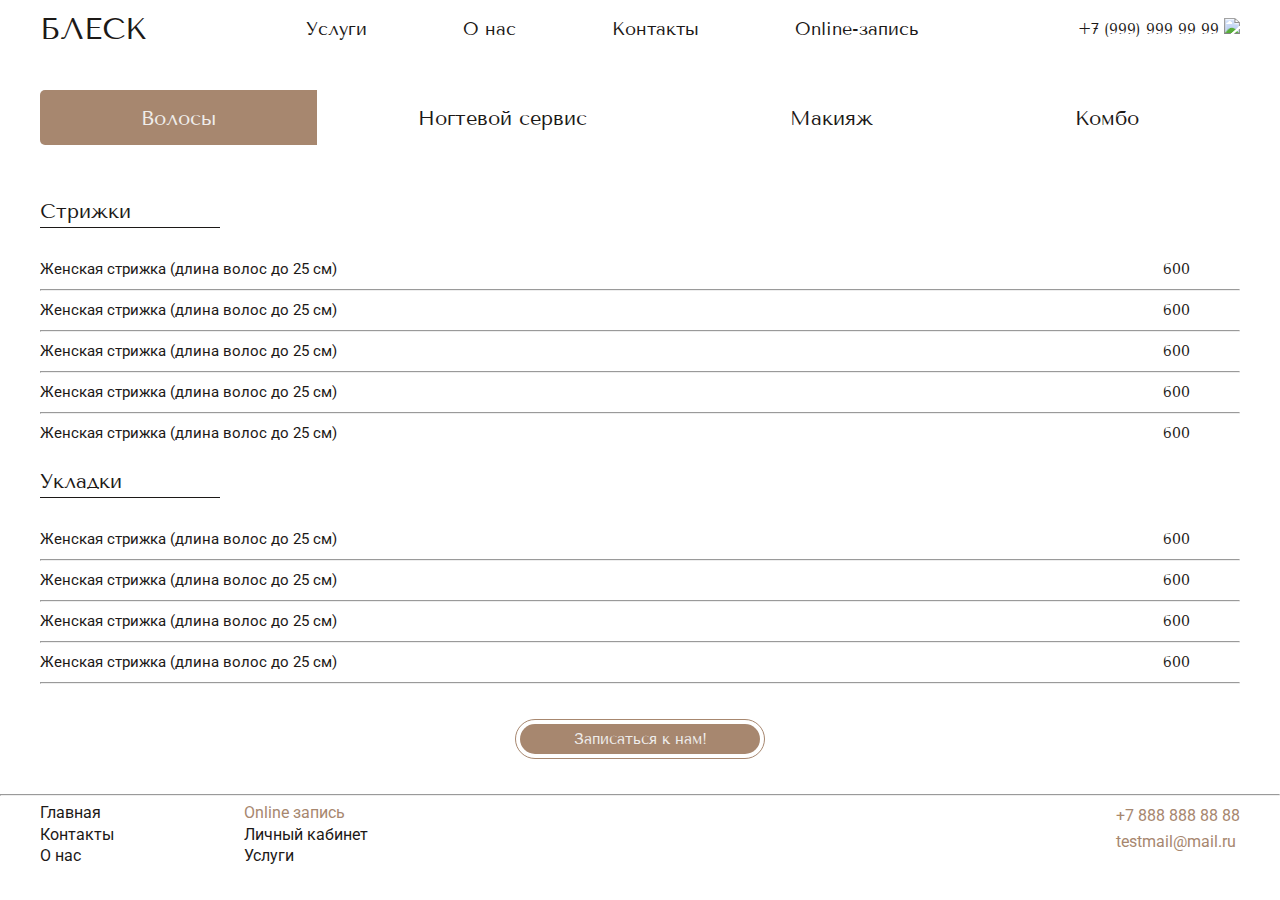
==== blesk.ru/services.html @ ce7372b4 "Add files via upload" ====
<!DOCTYPE html>
<html lang="en">
<head>
    <meta charset="UTF-8">
    <meta name="viewport" content="width=device-width, initial-scale=1.0">
    <link rel="stylesheet" href="assets/style.css">
    <link rel="stylesheet" href="assets/header.css">
    <link rel="stylesheet" href="assets/footer.css">
    <link rel="stylesheet" href="assets/services.css">
    <link rel="preconnect" href="https://fonts.googleapis.com">
<link rel="preconnect" href="https://fonts.gstatic.com" crossorigin>
<link href="https://fonts.googleapis.com/css2?family=Roboto:wght@300;400&family=Tenor+Sans&display=swap" rel="stylesheet">
    <title>Блеск - Услуги</title>
</head>


<body>
    <!-- Шапка -->
    <header class="header">
        <div class="container">
            <div class="header__inner">
                <a href="index.html" class="header__logo">Блеск</a>
                <nav class="nav">
                    <a class="nav__link" href="#">Услуги</a>
                    <a class="nav__link" href="about.html">О нас</a>
                    <a class="nav__link" href="#">Контакты</a>
                    <a class="nav__link" href="#">Online-запись</a>
                </nav>
                <div class="contacts">
                    <a href="tel:89999999999">+7 (999) 999 99 99</a>
                    <a href="#" class="contacts__logo" alt="Личный кабинет"><img src="/assets/img/lk2.png" width="30px"></a>
                </div>
            </div>
        </div>
    </header>


    <!-- Основной блок -->
    <div class="container">
        <div class="services__header">
            <div id="services-hair" class="services__header-block">
                Волосы
            </div>
            <div id="services-nail" class="services__header-block">
                Ногтевой сервис
            </div>
            <div id="services-make-up" class="services__header-block">
                Макияж
            </div>
            <div id="services-kombo" class="services__header-block">
                Комбо
            </div>
        </div>

        <p class="services__title">Стрижки</p>
        <div>
            <div class="services__object">
                <div class="services__object-name">Женская стрижка (длина волос до 25 см)</div>
                <div class="services__object-price">600</div>
            </div>
            <hr>
        </div>
        
        <div>
            <div class="services__object">
                <div class="services__object-name">Женская стрижка (длина волос до 25 см)</div>
                <div class="services__object-price">600</div>
            </div>
            <hr>
        </div>

        <div>
            <div class="services__object">
                <div class="services__object-name">Женская стрижка (длина волос до 25 см)</div>
                <div class="services__object-price">600</div>
            </div>
            <hr>
        </div>

        <div>
            <div class="services__object">
                <div class="services__object-name">Женская стрижка (длина волос до 25 см)</div>
                <div class="services__object-price">600</div>
            </div>
            <hr>
        </div>
        
        <div class="services__object">
            <div class="services__object-name">Женская стрижка (длина волос до 25 см)</div>
            <div class="services__object-price">600</div>
        </div>


        <p class="services__title">Укладки</p>
        <div>
            <div class="services__object">
                <div class="services__object-name">Женская стрижка (длина волос до 25 см)</div>
                <div class="services__object-price">600</div>
            </div>
            <hr>
        </div>
        
        <div>
            <div class="services__object">
                <div class="services__object-name">Женская стрижка (длина волос до 25 см)</div>
                <div class="services__object-price">600</div>
            </div>
            <hr>
        </div>

        <div>
            <div class="services__object">
                <div class="services__object-name">Женская стрижка (длина волос до 25 см)</div>
                <div class="services__object-price">600</div>
            </div>
            <hr>
        </div>

        <div>
            <div class="services__object">
                <div class="services__object-name">Женская стрижка (длина волос до 25 см)</div>
                <div class="services__object-price">600</div>
            </div>
            <hr>
        </div>


        <div class="registration">
            <div class="registration__button">Записаться к нам!</div>
        </div>

    </div>


    <!-- Подвал -->
    <hr width="100%">
    <div class="container">
        <footer class="footer">
            <div class="footer__links">
                <div class="footer__links-column">
                    <p>Главная</p>
                    <p>Контакты</p>
                    <p>О нас</p>
                </div>
                <div class="footer__links-column">
                    <p class="footer__brown">Online запись</p>
                    <p>Личный кабинет</p>
                    <p>Услуги</p>
                </div>
            </div>
            
            <div class="footer__contacts">
                <a href="tel:88888888888">+7 888 888 88 88</a><br>
                <a href="emaito:testmail@mail.ru">testmail@mail.ru</a>
            </div>
        </footer>
    </div>
</body>
</html>
---- blesk.ru/assets/style.css ----
body {
    margin: 0;
    font-family: 'Tenor Sans', 
    sans-serif;

    font-size: 15px;
    line-height: 1.6;
    color: #1C1917;
}

*,
*:after,
*:before {
    box-sizing: border-box;
}

h1, h2, h3, h4, h5, h6 {
    margin: 0;
}

a {
    color: #1C1917;
    text-decoration: none;
}

.container {
    width: 100%;
    max-width: 1200px;
    margin: 0 auto;
}

p {
    font-size: 30px;
}

.text {
    font-size: 20px;
    font-family: 'Roboto', sans-serif;
}

.registration {
    margin: 40px 0;
    display: flex;
    justify-content: center;
    align-items: center;
}

.registration__button {
    width: 240px;
    height: 30px;

    display: flex;
    justify-content: center;
    align-items: center;

    background: #A7876F;
    color: #EFEDEB;

    border-radius: 20px;
    outline: #A7876F 1px solid;
    outline-offset: 4px;


}


.intro {
    width: 100%;
    height: 100vh;

    background: url("../assets/img/main.jpg")
    center no-repeat;
    background-size: cover;
}

.intro__title {
    display: flex;
    justify-content: space-between;
    align-items: center;
    

    padding: 20px 0;
    text-decoration: none;
}



/*///INTRO2///*/

.intro2__content{
    margin: 40px 0px;
    display: flex;
    justify-content: space-between;
    align-items: center;
}

.intro2__content-object {
    flex: 1 1 0;
    margin: 20px;
    position: relative;
    display: flex;
}

.intro2__ico {
    flex: 10%;
    position: absolute;
    top: 0;
    left: 0;
}

.intro2__text {
    flex: auto;
    width: 350px;
}



/*///INTRO3///*/
.intro3__services {
    width: 100%;
    display: flex;
    justify-content: space-between;
}

.intro3__item {
    background-color: #A7876F;
    position: relative;
}

.intro3__item:hover .into3__text {
    opacity: 1;
}

.intro3__item:hover .intro3__item-img {
    transform: translate3d(-10px, -10px, 0);
}

.intro3__item:hover .intro3__item-img img{
    opacity: .5;
}

.intro3__item-img {
    background: linear-gradient(0deg,
    #D6BEAB, #1C1917);

    transition: transform .2s linear;
}

.intro3__item-img img {
    display: block;
    transition: opacity .1s linear;
}

.into3__text {
    width: 100%;

    color: #EFEDEB;
    text-align: center;
    font-size: 24px;

    opacity: 0;

    position: absolute;
    top: 50%;
    left: 0;
    transform: translate3d(-10px, -50%, 0);

    transition: opacity .2s linear;
}



/*///INTRO4///*/
.intro4__adresses {
    display: flex;
    margin-bottom: 100px;
}

.intro4__pictures {
    width: 55%;
    display: grid;
    gap: 20px;
    grid-template-areas: 
    "A A A  A A A  A A A  A A A  A A A  A A A  A A A"
    "B C C  C C C  C C C  C C C  C C C  C C C  C C C";
}

.intro4__img1 {
    grid-area: A;
}

.intro4__img2 {
    grid-area: B;
}

.intro4__img3 {
    grid-area: C;
}

.intro4__description {
    margin-left: 20px;
}
---- blesk.ru/assets/header.css ----
.header-main {
    padding-top: 5px;
    position: absolute;
    top: 0;
    left: 0;
    right: 0;
    z-index: 1000;

    color: #EFEDEB;
}

.header-main__inner {
    display: flex;
    justify-content: space-between;
    align-items: center;
}


.header-main__logo {
    font-size: 30px;
    text-transform: uppercase;
}


.header-main__nav {
    font-size: 18px;
}


.header-main__nav__link {
    display: inline-block;
    vertical-align: top;
    color: #EFEDEB;
    text-decoration: none;

    margin: 0 45px;
    position: relative;
}


.header-main__nav__link:after {
    content: "";
    display: block;
    width: 100%;
    height: 1px;
    opacity: 0;

    background-color: #EFEDEB;
    position: absolute;
    top: 100%;
    left: 0%;
    z-index: 1;

    transition: opacity .1s linear;
}


.header-main__nav__link:hover::after{
    display: block;
    opacity: 1;
}

.header-main__contacts {
    align-items: center;
}

.header-main__contacts a {
    text-decoration: none;
    color: #EFEDEB;
}




/* HEADER */
.header {
    margin-bottom: 20px;
    padding-top: 5px;
    top: 0;
    left: 0;
    right: 0;

    height: 50px;
    background: #fff;


    color: #1C1917;
}

.header__inner {
    display: flex;
    justify-content: space-between;
    align-items: center;
}

.header__logo {
    font-size: 30px;
    text-transform: uppercase;
}

.nav {
    font-size: 18px;
}

.nav__link {
    display: inline-block;
    vertical-align: top;
    color: #1C1917;
    text-decoration: none;

    margin: 0 45px;
    position: relative;
}


.nav__link:after {
    content: "";
    display: block;
    width: 100%;
    height: 1px;
    opacity: 0;

    background-color: #1C1917;
    position: absolute;
    top: 100%;
    left: 0%;
    z-index: 1;

    transition: opacity .1s linear;
}


.nav__link:hover::after{
    display: block;
    opacity: 1;
}

.header__contacts {
    align-items: center;
}

.header__contacts a {
    text-decoration: none;
    color: #1C1917;
}
---- blesk.ru/assets/footer.css ----
.footer {
    display: flex;
    justify-content: space-between;

    margin-bottom: 30px;
}

.footer__links {
    flex: 30%;
    display: flex;
}

.footer__links-column {
    margin-right: 130px;
}

.footer__links-column p {
    font-family: 'Roboto', sans-serif;
    font-size: 16px;
    margin-top: -3px;
    margin-bottom: -4px;
}

.footer__brown {
    color: #A7876F;
}

.footer__contacts a{
    font-family: 'Roboto', sans-serif;
    color: #A7876F;
    margin-bottom: 10px;
    font-size: 16px;
}
---- blesk.ru/assets/services.css ----
.services__header {
    display: flex;
}

.services__header-block {
    display: flex;
    justify-content: center;
    align-items: center;
    flex: auto;

    margin-top: 20px;
    margin-bottom: 30px;
    height: 55px;

    font-size: 20px;
}

#services-hair{
    background-color: #A7876F;
    color: #EFEDEB;
    border-radius: 5px 0 0 5px;
}

#services-nail {
    background-color: #a7876f00;
}

#services-make-up {
    background-color: #a7876f00;
}

#services-kombo {
    background-color: #a7876f00;
    border-radius: 0 5px 5px 0;
}

.services__title {
    font-size: 20px;

    margin-bottom: 30px;

    position: relative;
}


.services__title:after {
    content: "";
    display: block;
    width: 180px;
    height: 1px;

    background-color: #1C1917;
    position: absolute;
    top: 100%;
    left: 0%;
}

.services__object {
    display: flex;
    justify-content: space-between;
    align-items: center;
}

.services__object-name {
    font-family: 'Roboto', sans-serif;
    flex: auto;
}

.services__object-price {
    margin-right: 50px;
}
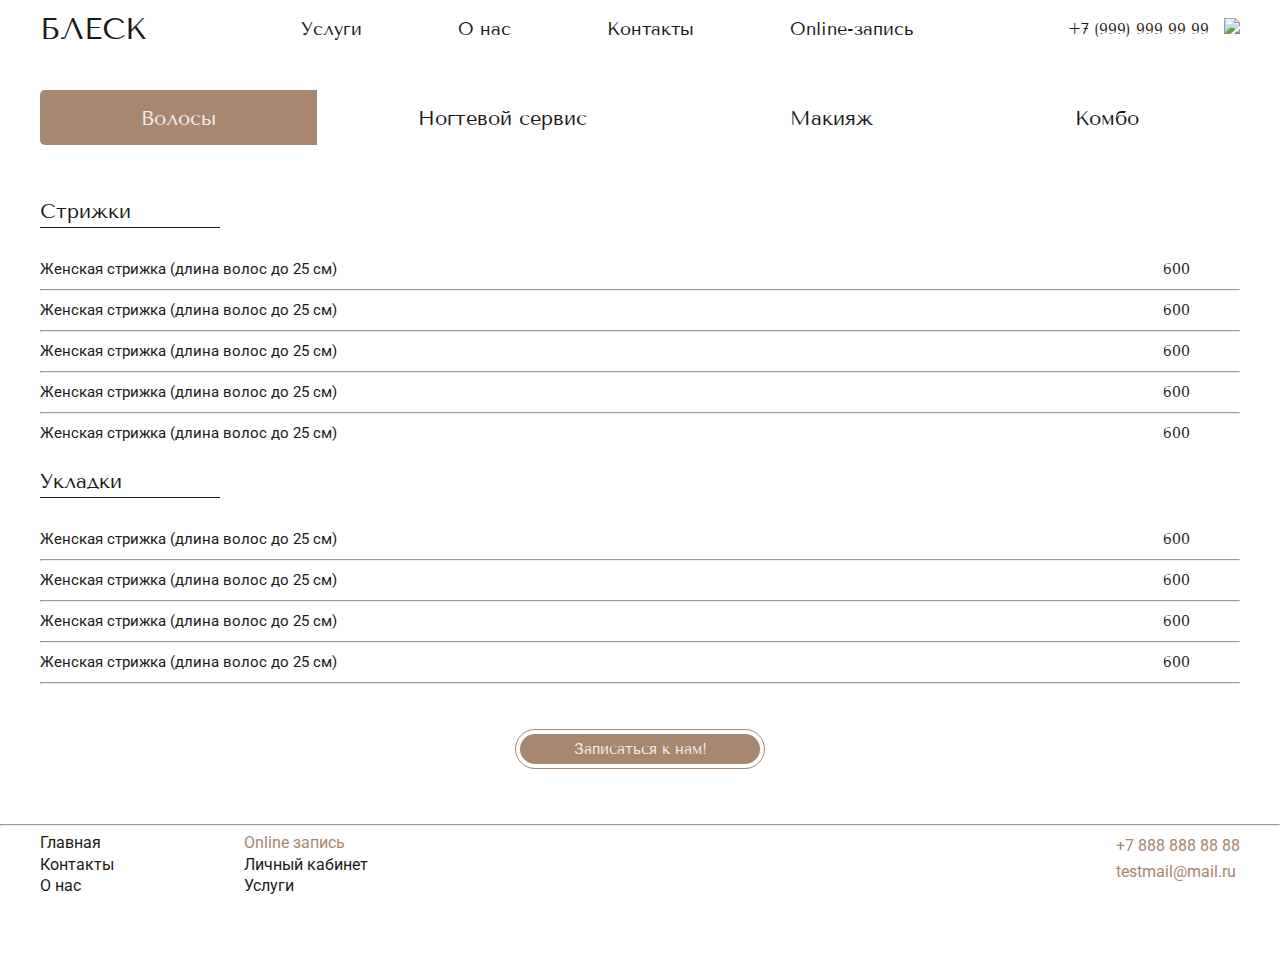
==== commit 7c421677: "Add files via upload" ====
--- a/blesk.ru/services.html
+++ b/blesk.ru/services.html
@@ -1,41 +1,126 @@
 <!DOCTYPE html>
 <html lang="en">
 <head>
-    <meta charset="UTF-8">
+<meta charset="UTF-8">
     <meta name="viewport" content="width=device-width, initial-scale=1.0">
     <link rel="stylesheet" href="assets/style.css">
     <link rel="stylesheet" href="assets/header.css">
     <link rel="stylesheet" href="assets/footer.css">
     <link rel="stylesheet" href="assets/services.css">
+    <link rel="stylesheet" href="assets/about.css">
+    <link rel="stylesheet" href="assets/adresses.css">
+    <link rel="stylesheet" href="assets/pop_up.css">
+    <link rel="stylesheet" href="assets/popup1.css">
+    <link rel="stylesheet" href="assets/lk.css">
     <link rel="preconnect" href="https://fonts.googleapis.com">
 <link rel="preconnect" href="https://fonts.gstatic.com" crossorigin>
 <link href="https://fonts.googleapis.com/css2?family=Roboto:wght@300;400&family=Tenor+Sans&display=swap" rel="stylesheet">
-    <title>Блеск - Услуги</title>
+    <link rel="preconnect" href="https://fonts.googleapis.com">
+    <link rel="preconnect" href="https://fonts.gstatic.com" crossorigin>
+    <link href="https://fonts.googleapis.com/css2?family=Tenor+Sans&display=swap" rel="stylesheet">
+    <title>Блеск - услуги</title>
+    
 </head>
 
 
 <body>
     <!-- Шапка -->
     <header class="header">
-        <div class="container">
-            <div class="header__inner">
-                <a href="index.html" class="header__logo">Блеск</a>
-                <nav class="nav">
-                    <a class="nav__link" href="#">Услуги</a>
-                    <a class="nav__link" href="about.html">О нас</a>
-                    <a class="nav__link" href="#">Контакты</a>
-                    <a class="nav__link" href="#">Online-запись</a>
-                </nav>
-                <div class="contacts">
-                    <a href="tel:89999999999">+7 (999) 999 99 99</a>
-                    <a href="#" class="contacts__logo" alt="Личный кабинет"><img src="/assets/img/lk2.png" width="30px"></a>
-                </div>
-            </div>
-        </div>
-    </header>
+    <div class="container">
+        <div class="header__inner">
+            <a href="index.php" class="header__logo">Блеск</a>
+            <nav class="nav">
+                <a class="nav__link" href="services.html">Услуги</a>
+                <a class="nav__link" href="about.html">О нас</a>
+                <a class="nav__link" href="adresses.html">Контакты</a>
+                <a class="nav__link" href="#">Online-запись</a>
+            </nav>
+            <div class="contacts">
+                <a href="tel:89999999999" class="contacts__tel" >+7 (999) 999 99 99</a>
+                <a href="#" class="contacts__logo open_popup" alt="Личный кабинет" id="open-popup" ><img src="/assets/img/lk1.png" width="30px"></a>
+            </div>
+        </div>
+    </div>
+</header>
+<!-- ВСПЛЫВАЮЩЕЕ ОКНО ДЛЯ ВХОДА В СИСТЕМУ -->
+<div class="popup" id="popup" >
+    <div class="popup__container">
+        <div class="popup__body" >
+
+            <div class="photo-section">
+                <img src="/assets/img/login_pct.jpg" width="100%">
+            </div>
+
+            <!-- ЗАГОЛОВОК ВЫБОР ПОПАПА -->
+            <div class="formbox" >
+                <div class="form-title">
+                    <button class="form-title_btn" onclick="showLoginForm()">Вход</button>
+                    <button class="form-title_btn" onclick="showRegistrationForm()">Регистрация</button>
+                </div>
+
+                <!-- ТУТ ВЫСВЕЧИВАЮТСЯ ФОРМЫ -->
+                <div class="login-section" id="popup1" >
+                    <div class="form">
+
+                        <!-- ПЕРВАЯ ФОРМА ДЛЯ ВХОДА -->
+                        <form class="loginForm" action="/login" method="post" id="loginForm">
+
+                            <div class="input-box">
+                                <label for="">Эл. почта</label>
+                                <input type="email" name="username" id="">
+                            </div>
+
+                            <div class="input-box">
+                                <div class="input-box__label">
+                                    <label for="">Пароль</label>
+                                    <a href="#" >Забыли пароль?</a>
+                                </div>
+                                <input type="password" name="password">
+                            </div>
+                            
+                            <a href="lk.html" ><button class="login-button" >Вход</button></a>
+                        </form>
+
+
+                        <!-- ВТОРАЯ ФОРМА ДЛЯ РЕГИСТРАЦИИ -->
+                        <form class="registrationForm" action="/registration" method="post" id="registrationForm">
+                            <div class="input-box">
+                                <label for="">Имя</label>
+                                <input ype="text" name="name" id="">
+                            </div>
+
+                            <div class="input-box">
+                                <label for="">Эл. почта</label>
+                                <input type="email" name="email" id="">
+                            </div>
+
+                            <div class="input-box">
+                                <label for="">Пароль</label>
+                                <input type="password" name="password" id="">
+                            </div>
+
+                            <a href="lk.html" ><button class="login-button">Регистрация</button></a>
+
+                        </form>
+
+
+                    </div>
+                </div>
+            </div>
+            <div class="popup__close close_popup" id="close-popup" >&#10006</div>
+        </div>
+    </div>
+</div>
+
+<script defer src="scripts/popup.js"></script>
+<script defer src="scripts/login.js"></script>
+<!-- КОНЕЦ ШАПКИ -->
+
 
 
     <!-- Основной блок -->
+    <!-- это нужно реализовать с помощью цикла while при выводе данных из бд -->
+    <!-- А то пока что это копипаст сплошной -->
     <div class="container">
         <div class="services__header">
             <div id="services-hair" class="services__header-block">
@@ -155,5 +240,9 @@
             </div>
         </footer>
     </div>
+
+    <script defer src="scripts/popup.js"></script>
+    <script defer src="scripts/login.js"></script>
+    
 </body>
 </html>--- a/blesk.ru/assets/style.css
+++ b/blesk.ru/assets/style.css
@@ -27,10 +27,19 @@
     width: 100%;
     max-width: 1200px;
     margin: 0 auto;
+    margin-bottom: 60px;
 }
 
 p {
     font-size: 30px;
+}
+
+img {
+    max-width: 100%;
+}
+
+button {
+    cursor: pointer;
 }
 
 .text {
@@ -39,7 +48,7 @@
 }
 
 .registration {
-    margin: 40px 0;
+    margin: 50px 0;
     display: flex;
     justify-content: center;
     align-items: center;
@@ -60,7 +69,7 @@
     outline: #A7876F 1px solid;
     outline-offset: 4px;
 
-
+    cursor: pointer;
 }
 
 
@@ -94,23 +103,22 @@
     align-items: center;
 }
 
-.intro2__content-object {
-    flex: 1 1 0;
+.intro2__content_object {
     margin: 20px;
-    position: relative;
-    display: flex;
+    display: flex;
+    justify-content: space-between;
+    align-items: top;
 }
 
 .intro2__ico {
-    flex: 10%;
-    position: absolute;
-    top: 0;
-    left: 0;
+
 }
 
 .intro2__text {
-    flex: auto;
-    width: 350px;
+    font-size: 19px;
+    font-family: 'Roboto', sans-serif;
+
+    margin-left: 10px;
 }
 
 
@@ -181,8 +189,8 @@
     display: grid;
     gap: 20px;
     grid-template-areas: 
-    "A A A  A A A  A A A  A A A  A A A  A A A  A A A"
-    "B C C  C C C  C C C  C C C  C C C  C C C  C C C";
+    "A A A A  A A A A  A A A A  A A A A"
+    "B C C C  C C C C  C C C C  C C C C";
 }
 
 .intro4__img1 {
--- a/blesk.ru/assets/header.css
+++ b/blesk.ru/assets/header.css
@@ -1,12 +1,13 @@
 .header-main {
     padding-top: 5px;
-    position: absolute;
+    position: fixed;
     top: 0;
     left: 0;
     right: 0;
-    z-index: 1000;
+    z-index: 1;
 
     color: #EFEDEB;
+    background: transparent;
 }
 
 .header-main__inner {
@@ -61,6 +62,7 @@
 }
 
 .header-main__contacts {
+    display: flex;
     align-items: center;
 }
 
@@ -69,6 +71,9 @@
     color: #EFEDEB;
 }
 
+.contacts__logo {
+    margin-left: 15px;
+}
 
 
 
@@ -79,6 +84,7 @@
     top: 0;
     left: 0;
     right: 0;
+    z-index: 1;
 
     height: 50px;
     background: #fff;
@@ -135,11 +141,13 @@
     opacity: 1;
 }
 
-.header__contacts {
+.contacts {
+    display: flex;
     align-items: center;
 }
 
-.header__contacts a {
+.contacts a {
     text-decoration: none;
     color: #1C1917;
 }
+
--- a/blesk.ru/assets/about.css
+++ b/blesk.ru/assets/about.css
@@ -0,0 +1,17 @@
+.about__main {
+    display: flex;
+    justify-content: space-between;
+    align-items: top;
+}
+
+.about_img {
+    flex: 1;
+}
+
+.about__text {
+    flex: 1;
+
+    font-size: 18px;
+    font-family: 'Roboto', sans-serif;
+
+}--- a/blesk.ru/assets/adresses.css
+++ b/blesk.ru/assets/adresses.css
@@ -0,0 +1,14 @@
+.adresses {
+    display: flex;
+    justify-content: space-between;
+}
+
+.adresses__column {
+    width: 40%;
+
+    font-size: 15px;
+}
+
+.adresses__column a{
+    font-family: 'Roboto', sans-serif;
+}--- a/blesk.ru/assets/pop_up.css
+++ b/blesk.ru/assets/pop_up.css
@@ -0,0 +1,180 @@
+.popup{
+    width: 100%;
+    height: 100vh;
+    position: fixed;
+    background-color: rgba(28, 25, 23, .8);
+    z-index: 1001;
+
+    visibility: hidden;
+    opacity: 0;
+    transition: opacity .4s, visibility .4s;
+
+}
+
+.popup.open {
+    visibility: visible;
+    opacity: 1;
+}
+
+.popup__container {
+    display: flex;
+    justify-content: center;
+    align-items: center;
+
+    width: 100%;
+    height: 100%;
+}
+
+.popup__body {
+    margin: auto;
+    width: 800px;
+    height: 442px;
+    background-color: #fff;
+    position: relative;
+
+    display: flex;
+
+    transform: scale(0);
+    transition: transform .8s;
+}
+
+.popup.open .popup__body {
+    transform: scale(1);
+}
+
+.photo-section {
+    width: 50%;
+}
+
+.formbox {
+    margin: auto 0px 0px 0px;
+    height: 380px;
+    display: grid;
+    justify-content: center;
+    padding: 40px 0px 40px 60px;
+}
+
+.login-section {
+    width: auto;
+    display: flex;
+    align-items: center;
+}
+
+.form {
+    display: flex;
+    justify-content: center;
+    align-items: start;
+}
+
+.form-title {
+    /* margin-bottom: -35px; */
+    display: flex;
+}
+
+.form-title_btn {
+    height: 30px;
+
+    background: none;
+    border: none;
+
+    padding-left: 0px;
+    font-size: 20px;
+    font-family: 'Tenor Sans', 
+    sans-serif;
+    margin-right: 20px;
+    margin-bottom: 15px;
+
+
+    position: relative;
+}
+
+.form-title_btn.top {
+
+}
+
+.form-title_btn::after {
+    content: "";
+    display: block;
+    width: 100%;
+    height: 1px;
+
+    background-color: #1C1917;
+    position: absolute;
+    top: 100%;
+    left: 0%;
+    z-index: 1002;
+}
+
+
+.input-box {
+    margin-bottom: 15px;
+}
+
+.input-box label {
+    font-size: 13px;
+    font-family: 'Roboto', sans-serif;
+}
+
+.input-box a {
+    font-size: 13px;
+    font-family: 'Roboto', sans-serif;
+    color: #A7876F;
+}
+
+.input-box__label {
+    display: flex;
+    justify-content: space-between;
+}
+
+.popup__body input {
+    display: block;
+    width: 250px;
+    height: 25px;
+
+    padding: 5px 20px;
+    border-radius: 6px;
+    border: 1px solid #1C1917;
+
+    outline: none;
+}
+
+.login-button {
+    display: block;
+    width: 250px;
+    height: 25px;
+
+    padding: 17px 20px;
+    border-radius: 6px;
+    background: #A7876F;
+    border: none;
+
+    cursor: pointer;
+
+    display: flex;
+    justify-content: center;
+    align-items: center;
+    color: #EFEDEB;
+    font-family: 'Tenor Sans', sans-serif;
+    font-size: 16px;
+}
+
+.registrationForm {
+    display: none;
+}
+
+
+
+
+
+
+
+.popup__close {
+    position: absolute;
+    top: 15px;
+    right: 15px;
+
+    font-size: 21px;
+
+    cursor: pointer;
+
+}--- a/blesk.ru/assets/popup1.css
+++ b/blesk.ru/assets/popup1.css
@@ -0,0 +1,11 @@
+/* #popup {
+    display: none;
+    position: fixed;
+    top: 50%;
+    left: 50%;
+    transform: translate(-50%, -50%);
+    padding: 20px;
+    background-color: #fff;
+    box-shadow: 0 0 10px rgba(0, 0, 0, 0.5);
+    z-index: 999;
+  } */--- a/blesk.ru/assets/lk.css
+++ b/blesk.ru/assets/lk.css
@@ -0,0 +1,32 @@
+.user {
+    display: flex;
+    justify-content: space-between;
+    align-items: start;
+}
+
+.user__info {
+    display: flex;
+    align-items: start;
+}
+
+.user__perconal{
+    margin-left: 35px;
+    align-items: start;
+}
+
+.future-service__services {
+    display: flex;
+}
+
+.future-service__item {
+    display: flex;
+    margin-right: 150px;
+    margin-bottom: 40px;
+}
+
+.future-service__pivot {
+    font-size: 60px;
+    font-weight: 900;
+
+    margin-top: -50px;
+}